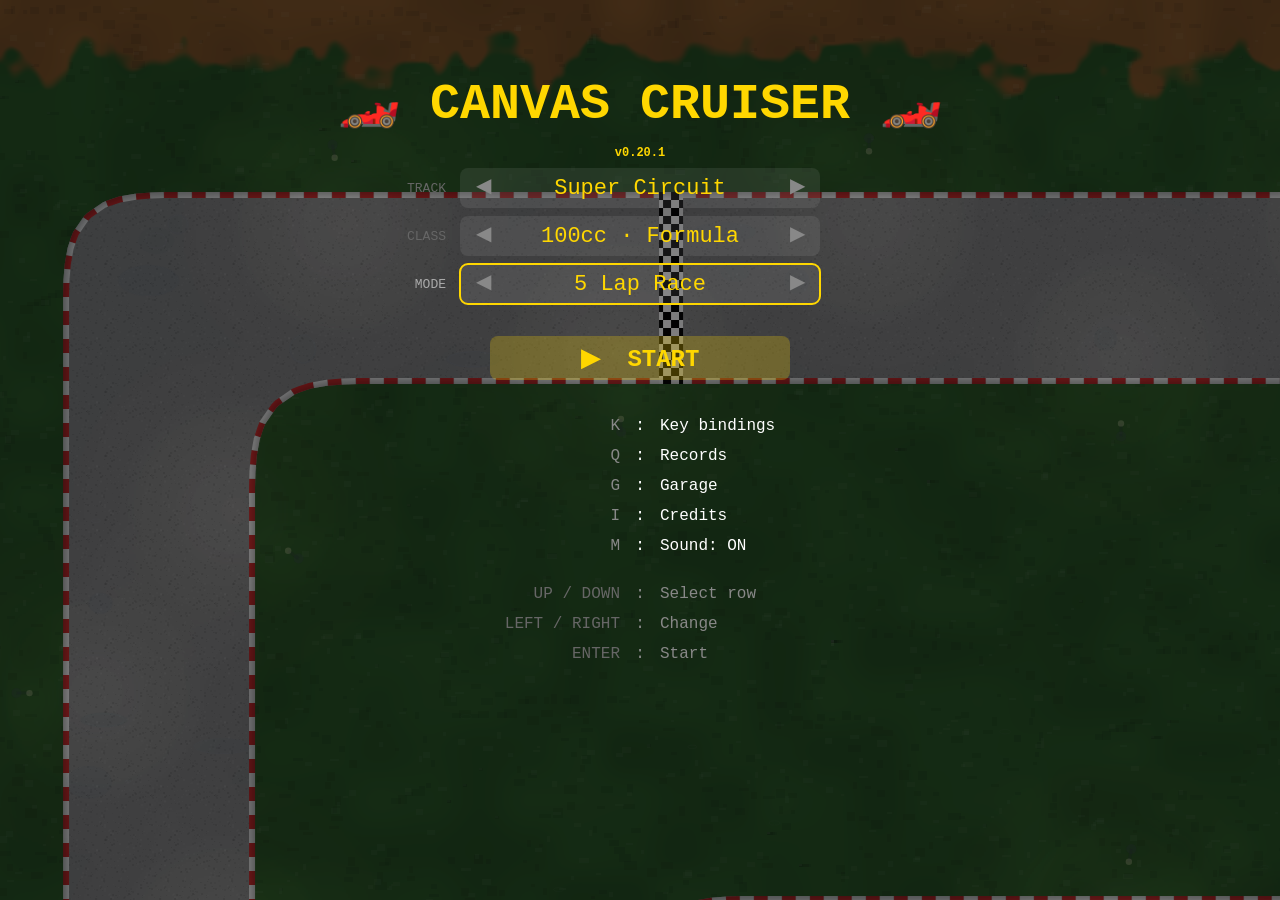
==== index.html @ 4f40d00a "feat: make the throttle something you have to give up to turn Two changes to the car, both in phaser" ====
<!doctype html>
<html lang="en">
    <head>
        <meta charset="UTF-8" />
        <title>Canvas Cruiser</title>
        <link rel="icon" href="favicon.svg" type="image/svg+xml" />
        <link rel="icon" href="favicon-32.png" sizes="32x32" />
        <link rel="apple-touch-icon" href="apple-touch-icon.png" />
        <script>
            // Browsers cache by full URL, so this query string is what makes a
            // returning player fetch the new files — and fetch them as a *set*.
            // Without it the cache expires per file and someone ends up running
            // new raceScene.js against old ai.js. It lives here because
            // index.html is the only file GitHub Pages will let go stale for
            // just 10 minutes; a constant inside a script cannot invalidate
            // that script.
            window.BUILD = "0.20.1";
        </script>
        <style>
            /* This page does not load style.css — that sheet pins the
               one canvas to the viewport with position:fixed/100vw, which
               would fight RenderScale.apply()'s explicit CSS size. These are
               the three rules of it that still apply: a canvas left at its
               default display:inline sits on a text baseline, and the few
               pixels of descender space under it grow #game past the viewport
               and put a scrollbar on the page. */
            html,
            body {
                margin: 0;
                height: 100%;
                overflow: hidden;
                background: #111;
            }
            canvas {
                display: block;
            }
        </style>
    </head>
    <body>
        <div id="game"></div>

        <script>
            for (const src of [
                "vendor/phaser.min.js",
                "track.js",
                "rain.js",
                "night.js",
                "sound.js",
                // The grid-start countdown — Sound.beep() above is the only
                // thing it calls, and raceScene.js is the only thing that
                // calls it, so it just needs to land somewhere before that.
                "startLights.js",
                "quality.js",
                // The opponent driver and the numbers it drives on. This page
                // does not load debugConfig.js: that panel tunes the legacy
                // loop, and it lives on editor.html now, so ai.js and
                // carStats.js carry the shipped numbers themselves and treat
                // the panel as an override that may not be there. engineClass.js
                // and rain.js hand out scalars, and ai.js needs no changes at
                // all — drive() already returns the input shape MatterCar.step
                // takes.
                "engineClass.js",
                "ai.js",
                "carStats.js",
                // The real car art. Bakes to a canvas per livery — see
                // phaser/renderScale.js for who tells it when to re-bake.
                "carSprites.js",
                // Remappable controls, straight out of the legacy game and
                // unmodified: keyBindings.js owns the store and the rebind
                // screen's own drawing, phaser/playerInput.js is what turns a
                // binding into the four booleans RaceScene feeds MatterCar.
                "keyBindings.js",
                "phaser/playerInput.js",
                "phaser/matterCar.js",
                // What a car-to-car hit costs. Reads MATTER_CAR above for the
                // restitution it has to predict, and feeds back the `spin` and
                // `unsettle` matterCar.js decays.
                "phaser/impacts.js",
                // What a hit costs *permanently*: the wings, and the mods a
                // missing one rewrites. After carStats.js (it calls
                // applyCarStats) and beside impacts.js, which is what triggers
                // it — and after carSprites.js, whose grid it blanks rows of.
                "phaser/damage.js",
                // Rubber on the road. Reads carSprites.js's sprite grid for
                // where the tires are, and rain.js for how wet it is.
                "phaser/skidMarks.js",
                "phaser/raceGrid.js",
                "phaser/raceLaps.js",
                "phaser/raceConditions.js",
                // camera/viewZoom/ctx: the globals rain.js and night.js read
                // to draw, standing in for game.js's own so both files run on
                // this page completely unmodified. Needed before renderScale.js,
                // which is what keeps camera.width/height current.
                "phaser/worldCamera.js",
                "phaser/renderScale.js",
                // window keydown/mousedown -> Sound.unlock(), and the M mute
                // toggle, the same two hooks game.js wires on its own canvas
                // and window listeners.
                "phaser/soundHooks.js",
                // Step 5: the UI overlay. menuData.js is the picker's own
                // copy of TRACKS/MODES (see its header for why it's not
                // shared with game.js), uiCanvas.js is the overlay <canvas>
                // every screen in this step draws onto. records.js is the
                // lap/total-times store (its own physics-version reset, not
                // shared game.js globals); garage.js is the part-upgrade
                // store next to it, same shape, no physics version to carry;
                // the *Screen.js files are the ported draw+hit-test for each
                // screen, loaded before the scenes/RaceScene that call them
                // every frame; credits.js is the data loader (credits.json,
                // with its built-in fallback).
                //
                // series.js goes before menuData.js, which builds the
                // series row of its MODE table out of SERIES_ROUNDS/
                // SERIES_LAPS rather than a second copy of those numbers. Series itself only reaches for
                // PHASER_TRACKS/Garage inside its methods, so this is the one
                // ordering constraint it has beyond engineClass.js above.
                "phaser/series.js",
                "phaser/menuData.js",
                "phaser/uiCanvas.js",
                "phaser/records.js",
                "phaser/garage.js",
                "phaser/credits.js",
                "phaser/debugOverlay.js",
                "phaser/menuScreen.js",
                "phaser/hudScreen.js",
                "phaser/recordsScreen.js",
                "phaser/garageScreen.js",
                "phaser/seriesScreen.js",
                "phaser/resultsScreen.js",
                "phaser/creditsScreen.js",
                "phaser/raceScene.js",
                "phaser/menuScene.js",
                "phaser/recordsScene.js",
                "phaser/garageScene.js",
                "phaser/seriesScene.js",
            ]) {
                const s = document.createElement("script");
                s.src = `${src}?v=${window.BUILD}`;
                s.async = false;
                document.head.appendChild(s);
            }

            window.addEventListener("load", () => {
                document.title = `Canvas Cruiser ${window.BUILD}`;

                // Page-level: both scenes read the bindings, and neither owns
                // them.
                KeyBindings.load();

                window.phaserGame = new Phaser.Game({
                    type: Phaser.AUTO,
                    parent: "game",
                    width: window.innerWidth,
                    height: window.innerHeight,
                    physics: {
                        default: "matter",
                        matter: { gravity: { x: 0, y: 0 }, debug: false },
                    },
                    // MenuScene is first, so Phaser starts on it; it starts
                    // RaceScene on START, RecordsScene on Q and GarageScene
                    // on G. RaceScene hands back to the menu once the flag
                    // falls. SeriesScene is the championship's own screen: the
                    // menu opens it on the series mode, every round is started
                    // from it, and every round's results screen returns to it.
                    scene: [MenuScene, RaceScene, RecordsScene, GarageScene, SeriesScene],
                });
            });
        </script>
    </body>
</html>
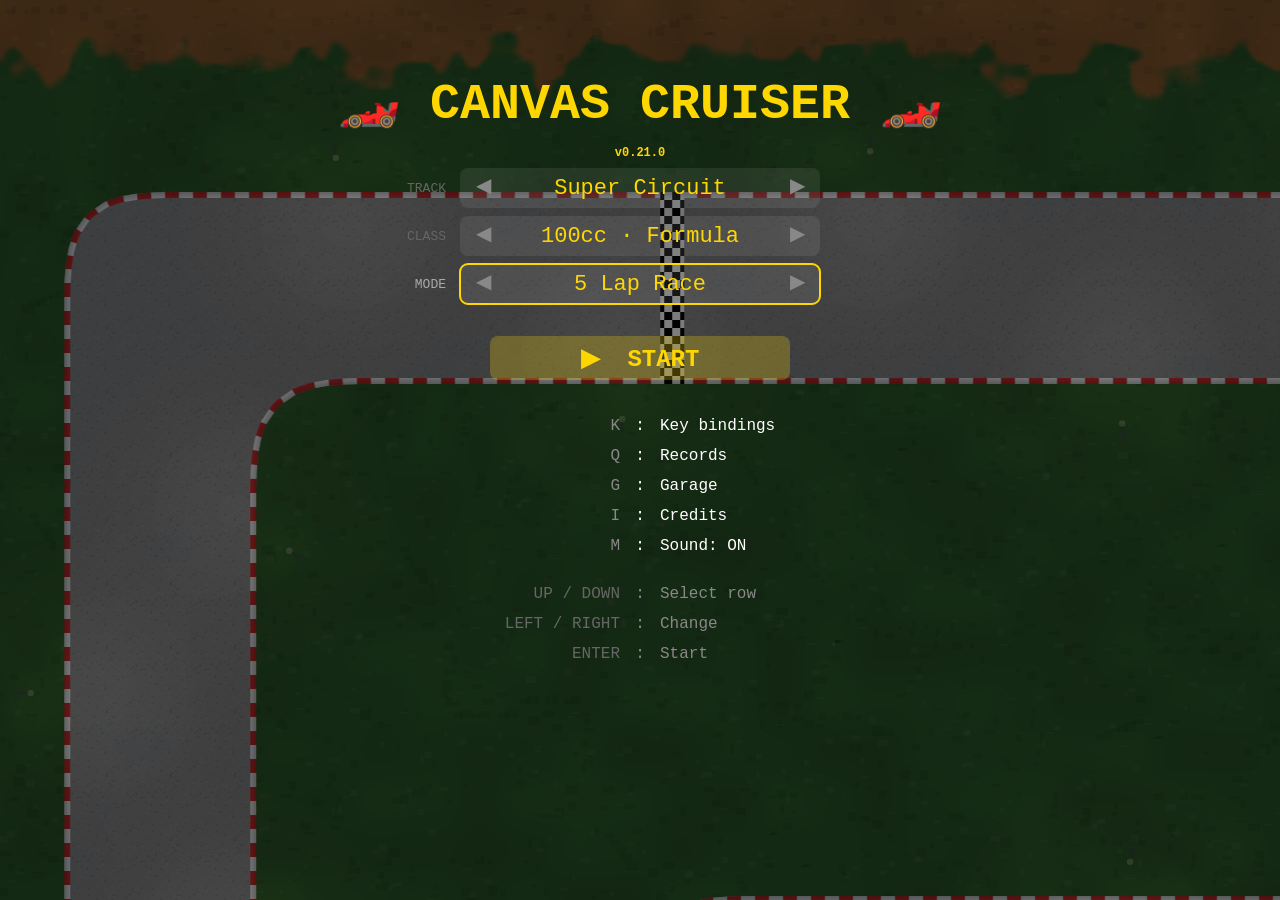
==== commit 3de9d278: "feat: someone on the verge to wave you home A flag marshal stands at the start line for the whole ra" ====
--- a/index.html
+++ b/index.html
@@ -14,7 +14,7 @@
             // index.html is the only file GitHub Pages will let go stale for
             // just 10 minutes; a constant inside a script cannot invalidate
             // that script.
-            window.BUILD = "0.20.1";
+            window.BUILD = "0.21.0";
         </script>
         <style>
             /* This page does not load style.css — that sheet pins the
@@ -85,6 +85,10 @@
                 // where the tires are, and rain.js for how wet it is.
                 "phaser/skidMarks.js",
                 "phaser/raceGrid.js",
+                // The flag marshal at the start line. Reads raceGrid.js above
+                // for where the line is, and carSprites.js's own mixHex/
+                // mixColor for how a colour is shaded and dimmed.
+                "phaser/marshal.js",
                 "phaser/raceLaps.js",
                 "phaser/raceConditions.js",
                 // camera/viewZoom/ctx: the globals rain.js and night.js read
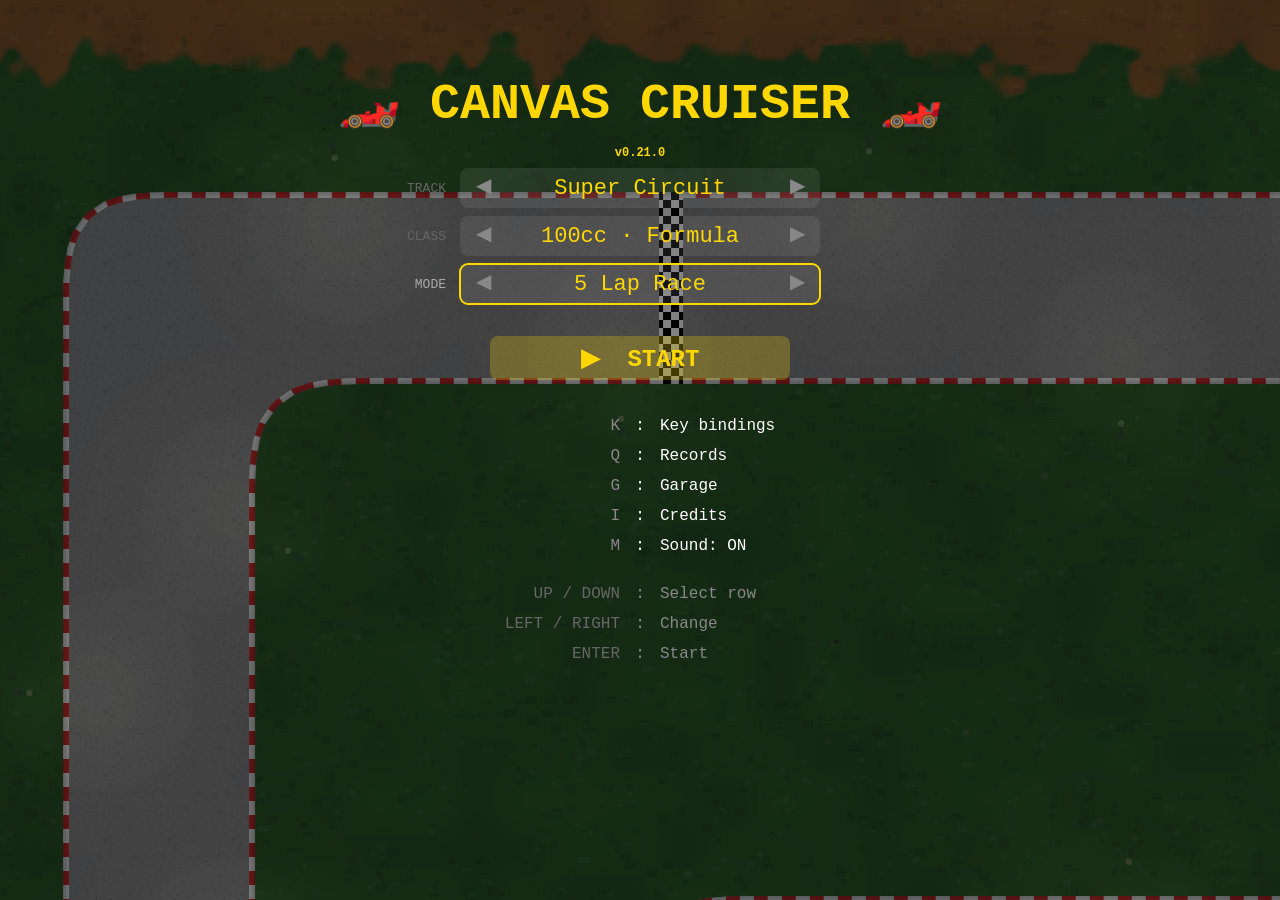
==== commit 35181971: "refactor: a directory for the files both pages load The repo root was doing two jobs: it was where t" ====
--- a/index.html
+++ b/index.html
@@ -17,10 +17,10 @@
             window.BUILD = "0.21.0";
         </script>
         <style>
-            /* This page does not load style.css — that sheet pins the
-               one canvas to the viewport with position:fixed/100vw, which
-               would fight RenderScale.apply()'s explicit CSS size. These are
-               the three rules of it that still apply: a canvas left at its
+            /* Not shared with editor.html's own block: that one pins the
+               canvas to the viewport with position:fixed/100vw, which would
+               fight RenderScale.apply()'s explicit CSS size. These are the
+               three rules of it that still apply here: a canvas left at its
                default display:inline sits on a text baseline, and the few
                pixels of descender space under it grow #game past the viewport
                and put a scrollbar on the page. */
@@ -42,15 +42,15 @@
         <script>
             for (const src of [
                 "vendor/phaser.min.js",
-                "track.js",
-                "rain.js",
-                "night.js",
-                "sound.js",
+                "shared/track.js",
+                "shared/rain.js",
+                "shared/night.js",
+                "shared/sound.js",
                 // The grid-start countdown — Sound.beep() above is the only
                 // thing it calls, and raceScene.js is the only thing that
                 // calls it, so it just needs to land somewhere before that.
-                "startLights.js",
-                "quality.js",
+                "shared/startLights.js",
+                "shared/quality.js",
                 // The opponent driver and the numbers it drives on. This page
                 // does not load debugConfig.js: that panel tunes the legacy
                 // loop, and it lives on editor.html now, so ai.js and
@@ -59,17 +59,17 @@
                 // and rain.js hand out scalars, and ai.js needs no changes at
                 // all — drive() already returns the input shape MatterCar.step
                 // takes.
-                "engineClass.js",
-                "ai.js",
-                "carStats.js",
+                "shared/engineClass.js",
+                "shared/ai.js",
+                "shared/carStats.js",
                 // The real car art. Bakes to a canvas per livery — see
                 // phaser/renderScale.js for who tells it when to re-bake.
-                "carSprites.js",
+                "shared/carSprites.js",
                 // Remappable controls, straight out of the legacy game and
                 // unmodified: keyBindings.js owns the store and the rebind
                 // screen's own drawing, phaser/playerInput.js is what turns a
                 // binding into the four booleans RaceScene feeds MatterCar.
-                "keyBindings.js",
+                "shared/keyBindings.js",
                 "phaser/playerInput.js",
                 "phaser/matterCar.js",
                 // What a car-to-car hit costs. Reads MATTER_CAR above for the
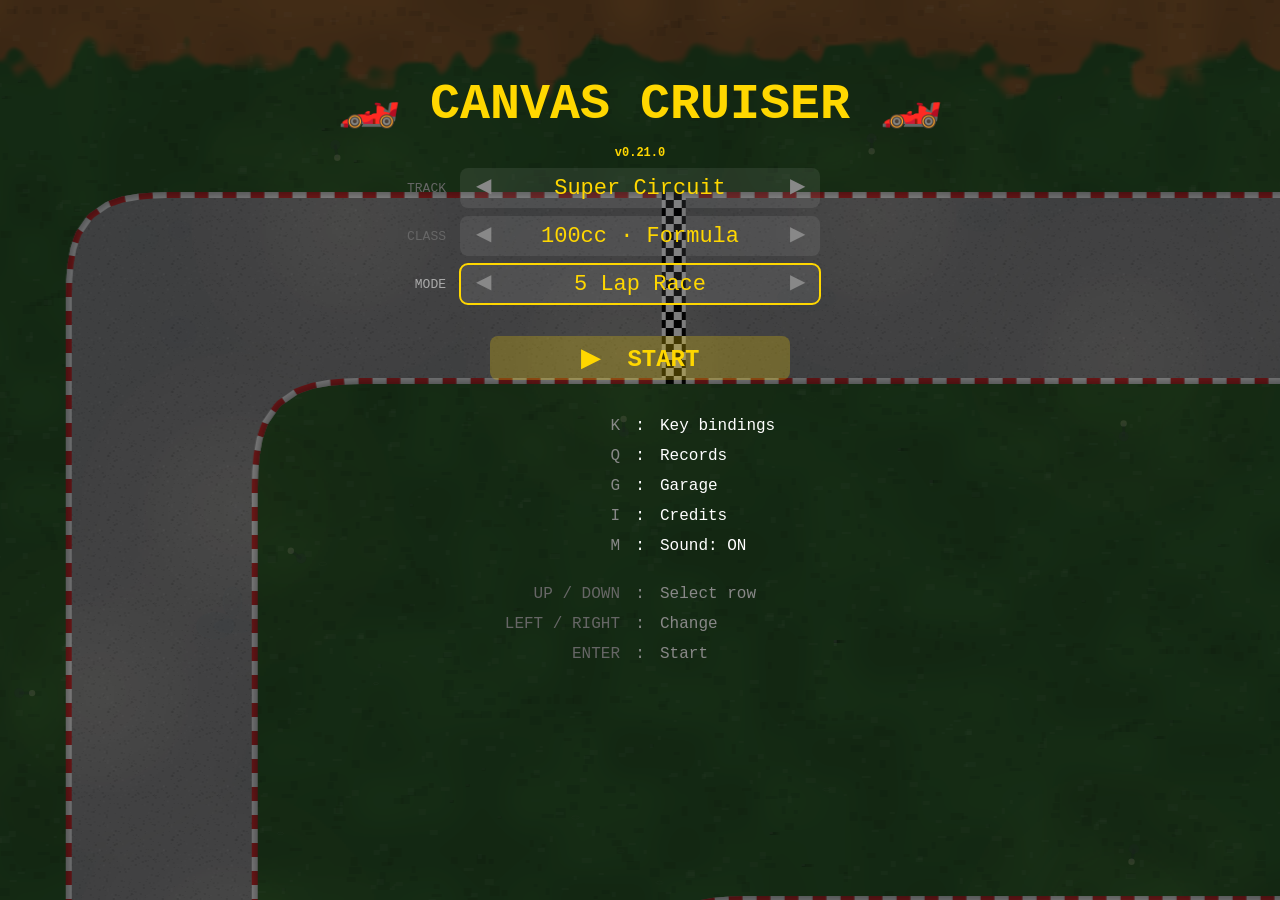
==== commit 9611d53f: "refactor: the person, and the job they are doing Waving a chequered flag is a role; the body doing i" ====
--- a/index.html
+++ b/index.html
@@ -85,9 +85,13 @@
                 // where the tires are, and rain.js for how wet it is.
                 "phaser/skidMarks.js",
                 "phaser/raceGrid.js",
-                // The flag marshal at the start line. Reads raceGrid.js above
-                // for where the line is, and carSprites.js's own mixHex/
-                // mixColor for how a colour is shaded and dimmed.
+                // People on foot. human.js is the figure with no job — the
+                // grid, the bake, and the march off the road that finds it a
+                // spot — and reads carSprites.js's own mixHex/mixColor for how
+                // a colour is shaded and dimmed. marshal.js is the one role
+                // there is so far, and reads raceGrid.js above for where the
+                // start line it stands at is.
+                "phaser/human.js",
                 "phaser/marshal.js",
                 "phaser/raceLaps.js",
                 "phaser/raceConditions.js",
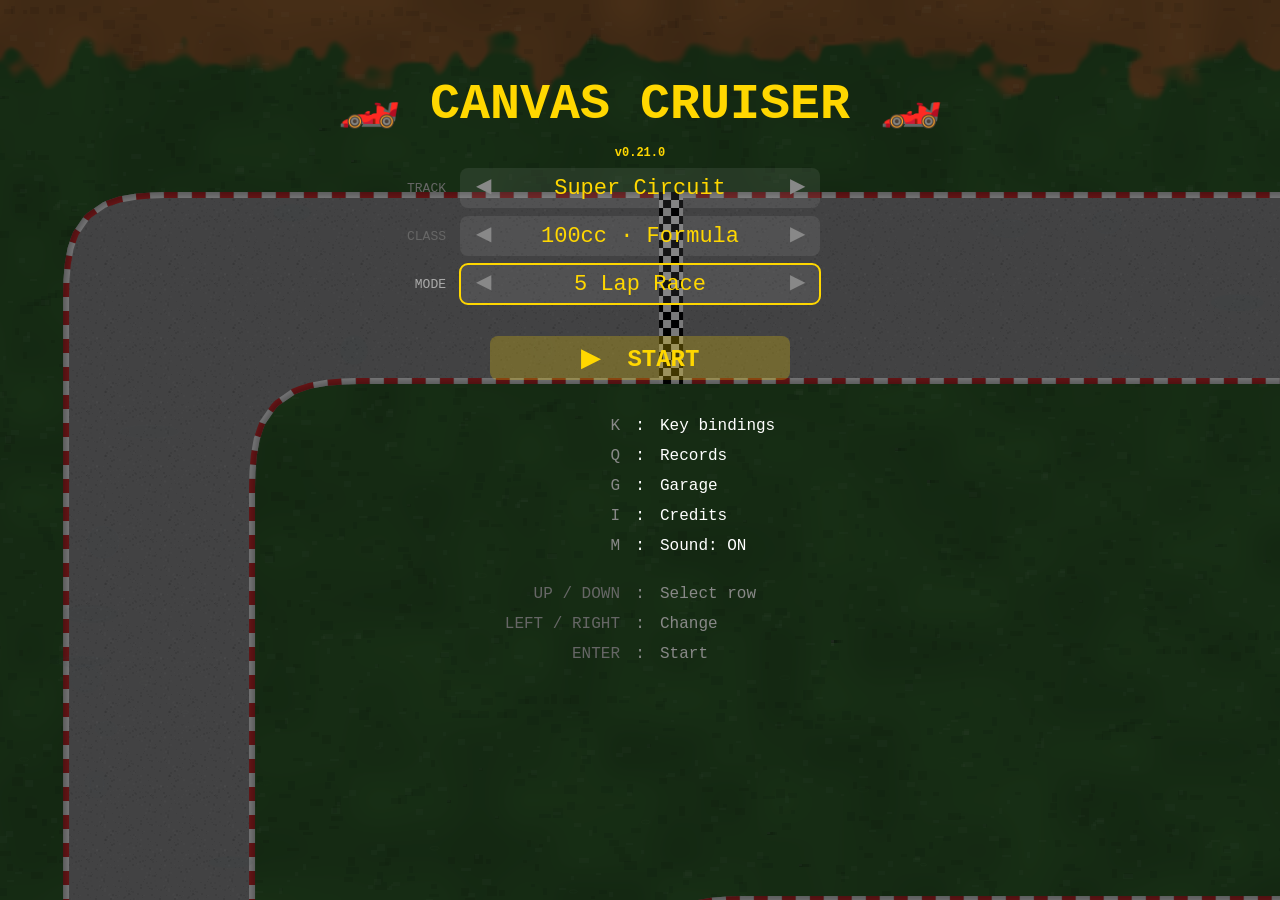
==== commit 3e1a2119: "feat: the people who came to watch The second role over human.js's figure, and what the 0.21.0 split" ====
--- a/index.html
+++ b/index.html
@@ -88,11 +88,13 @@
                 // People on foot. human.js is the figure with no job — the
                 // grid, the bake, and the march off the road that finds it a
                 // spot — and reads carSprites.js's own mixHex/mixColor for how
-                // a colour is shaded and dimmed. marshal.js is the one role
-                // there is so far, and reads raceGrid.js above for where the
-                // start line it stands at is.
+                // a colour is shaded and dimmed. The two roles over it are
+                // marshal.js, which reads raceGrid.js above for where the start
+                // line it stands at is, and crowd.js, which needs neither and
+                // walks the waypoint ring for its own spots.
                 "phaser/human.js",
                 "phaser/marshal.js",
+                "phaser/crowd.js",
                 "phaser/raceLaps.js",
                 "phaser/raceConditions.js",
                 // camera/viewZoom/ctx: the globals rain.js and night.js read
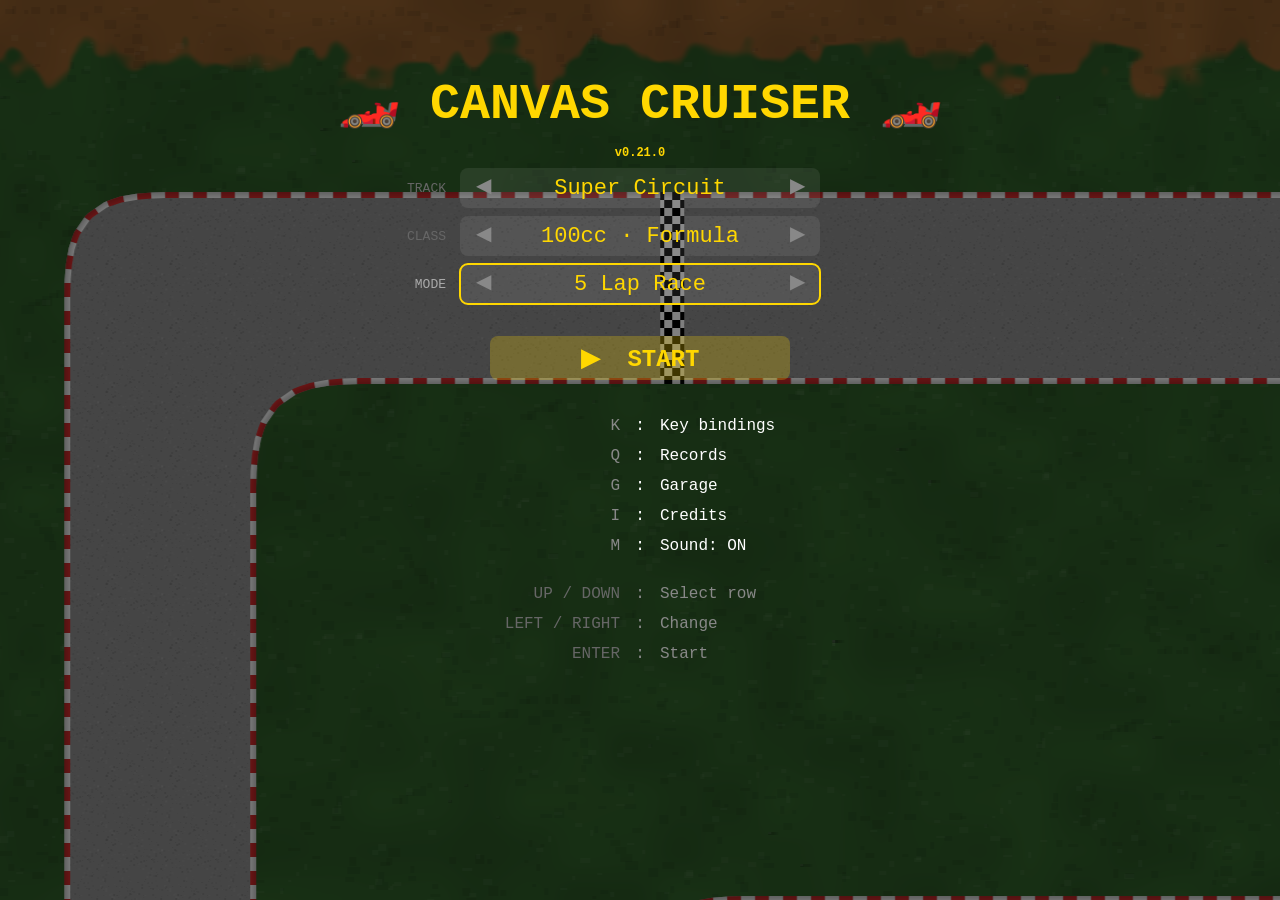
==== commit 359cc39d: "feat: give the rivals names, and a character each The opponents were "CPU 1" to "CPU 5" with a skill" ====
--- a/index.html
+++ b/index.html
@@ -85,6 +85,10 @@
                 // where the tires are, and rain.js for how wet it is.
                 "phaser/skidMarks.js",
                 "phaser/raceGrid.js",
+                // The rivals' names and characters, in the grid order
+                // raceGrid.js deals the liveries in. Pure data; raceScene.js
+                // hands each profile to ai.js's rollDriver().
+                "phaser/drivers.js",
                 // People on foot. human.js is the figure with no job — the
                 // grid, the bake, and the march off the road that finds it a
                 // spot — and reads carSprites.js's own mixHex/mixColor for how
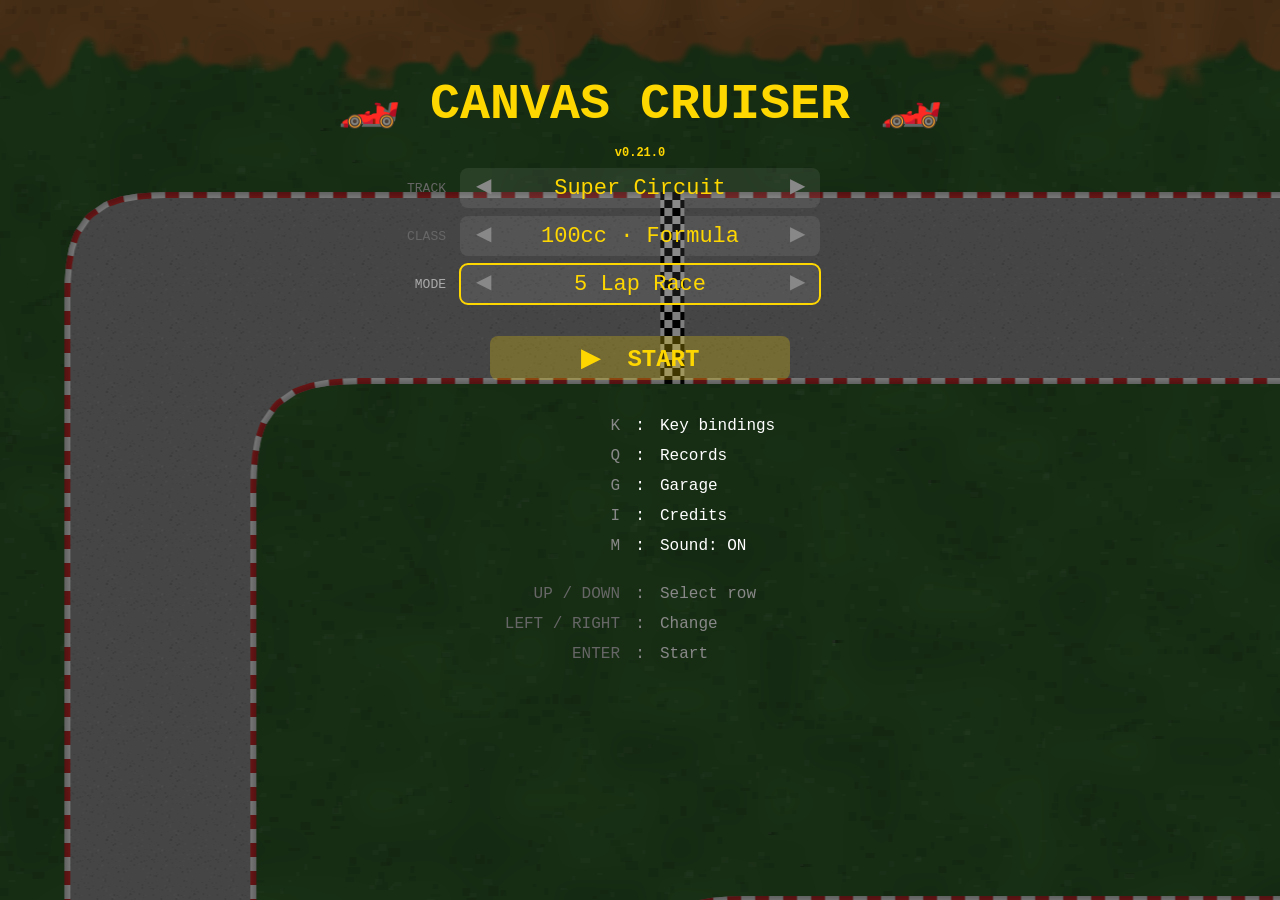
==== commit 67d5d34d: "feat: a ghost of the record lap to chase in Free Drive Free Drive was the one mode with nothing in i" ====
--- a/index.html
+++ b/index.html
@@ -131,6 +131,9 @@
                 "phaser/series.js",
                 "phaser/menuData.js",
                 "phaser/uiCanvas.js",
+                // The record lap's trace and its playback. Before records.js,
+                // which clears it alongside the times it belongs to.
+                "phaser/ghost.js",
                 "phaser/records.js",
                 "phaser/garage.js",
                 "phaser/credits.js",
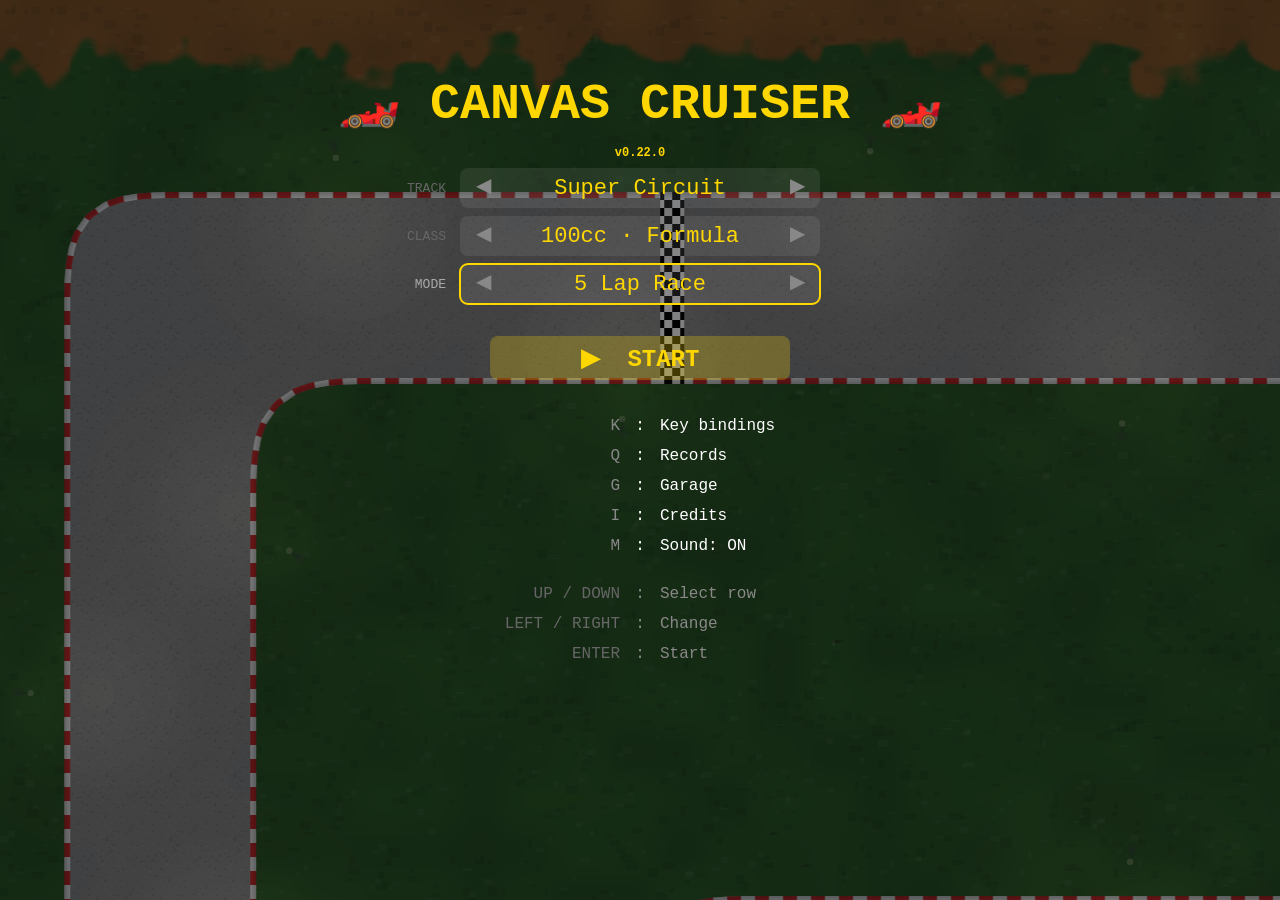
==== commit 586daa15: "release: cut 0.22.0 — rivals with names BUILD to 0.22.0 on both pages. README and CLAUDE.md for the " ====
--- a/index.html
+++ b/index.html
@@ -14,7 +14,7 @@
             // index.html is the only file GitHub Pages will let go stale for
             // just 10 minutes; a constant inside a script cannot invalidate
             // that script.
-            window.BUILD = "0.21.0";
+            window.BUILD = "0.22.0";
         </script>
         <style>
             /* Not shared with editor.html's own block: that one pins the
